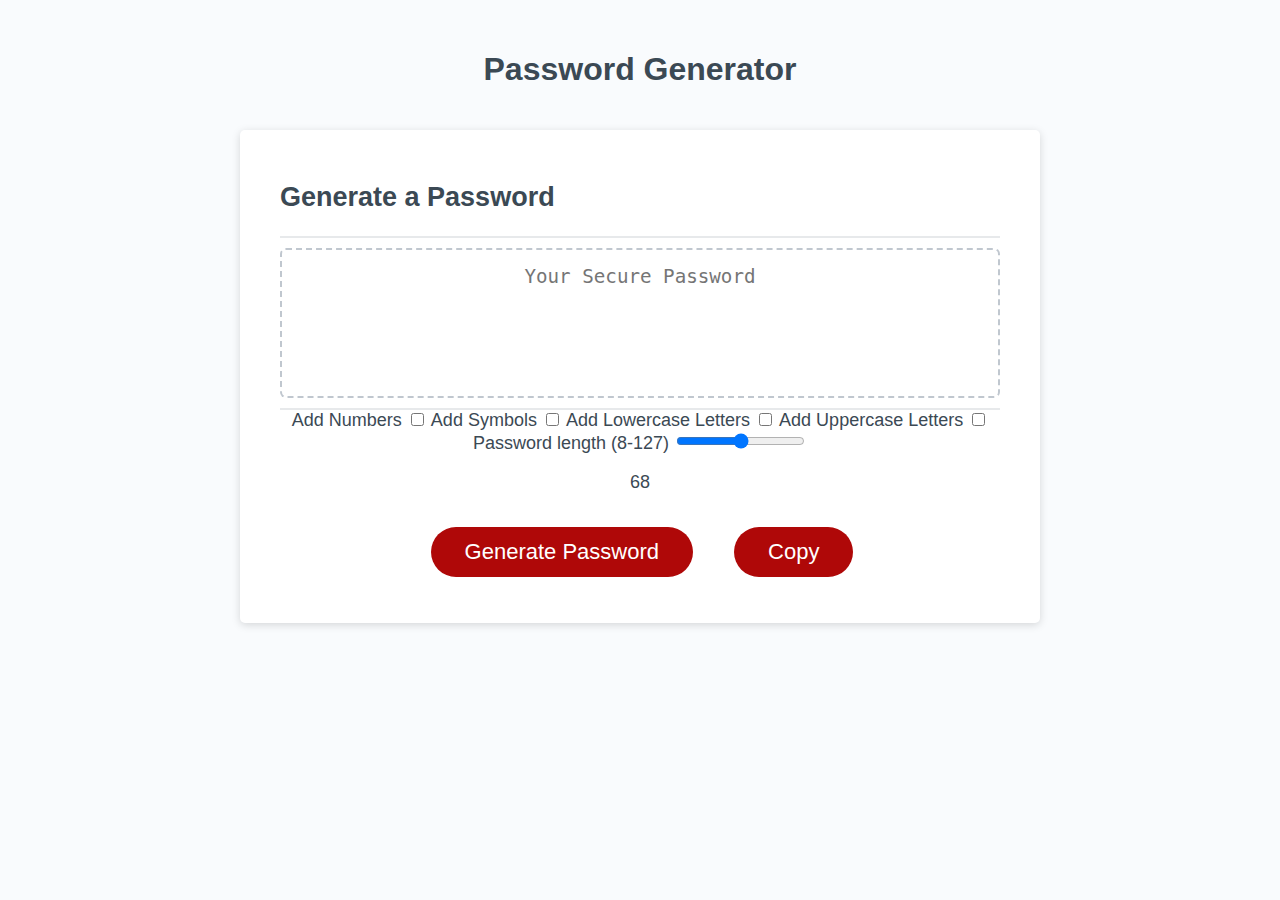
==== index.html @ 9dc0f5a4 "changed file locations so that the Code folder wasnt in the file path" ====
<!DOCTYPE html>
<html lang="en">
  <head>
    <meta charset="UTF-8" />
    <meta name="viewport" content="width=device-width, initial-scale=1.0" />
    <meta http-equiv="X-UA-Compatible" content="ie=edge" />
    <title>Password Generator</title>
    <link rel="stylesheet" href="style.css" />
  </head>
  <body>
    <div class="wrapper">
      <header>
        <h1>Password Generator</h1>
      </header>
      <div class="card">
        <div class="card-header">
          <h2>Generate a Password</h2>
        </div>
        <div class="card-body">
          <textarea
            readonly
            id="password"
            placeholder="Your Secure Password"
            aria-label="Generated Password"
          ></textarea>
        </div>
        <div class="card-footer">
          <label for="AllowNumbers">Add Numbers</label>
          <input type="checkbox" id="AllowNumbers" value="Allow Numbers">
          <label for="AllowSymbols">Add Symbols</label>
          <input type="checkbox" id="AllowSymbols" value="Allow Symbols">
          <label for="AllowLowercaseLetters">Add Lowercase Letters</label>
          <input type="checkbox" id="AllowLowercaseLetters" value="Allow Lowercase Letters">
          <label for="AllowUpercaseLetters">Add Uppercase Letters</label>
          <input type="checkbox" id="AllowUpercaseLetters" value="Allow Upercase Letters">
          <label for="user-input">Password length (8-127)</label>
          <input id="user-input" type="range" min="8" max="127" step="whole numbers" />
          <p><output id="value">20</output></p>
          <button id="generate" class="btn1">Generate Password</button>
          <button id="generate" class="btn1" onclick="copyPassword()">Copy</button>
        </div>
      </div>
    </div>
    <script src="script.js"></script>
  </body>
</html>
---- style.css ----
*,
*::before,
*::after {
  box-sizing: border-box;
}

html,
body,
.wrapper {
  height: 100%;
  margin: 0;
  padding: 0;
}

body {
  font-family: sans-serif;
  background-color: #f9fbfd;
}

.wrapper {
  padding-top: 30px;
  padding-left: 20px;
  padding-right: 20px;
}

header {
  text-align: center;
  padding: 20px;
  padding-top: 0px;
  color: hsl(206, 17%, 28%);
}

.card {
  background-color: hsl(0, 0%, 100%);
  border-radius: 5px;
  border-width: 1px;
  box-shadow: rgba(0, 0, 0, 0.15) 0px 2px 8px 0px;
  color: hsl(206, 17%, 28%);
  font-size: 18px;
  margin: 0 auto;
  max-width: 800px;
  padding: 30px 40px;
}

.card-header::after {
  content: " ";
  display: block;
  width: 100%;
  background: #e7e9eb;
  height: 2px;
}

.card-body {
  min-height: 100px;
}

.card-footer {
  text-align: center;
}

.card-footer::before {
  content: " ";
  display: block;
  width: 100%;
  background: #e7e9eb;
  height: 2px;
}

.card-footer::after {
  content: " ";
  display: block;
  clear: both;
}

.btn1 {
  border: none;
  background-color: hsl(360, 91%, 36%);
  border-radius: 25px;
  box-shadow: rgba(0, 0, 0, 0.1) 0px 1px 6px 0px rgba(0, 0, 0, 0.2) 0px 1px 1px
    0px;
  color: hsl(0, 0%, 100%);
  display: inline-block;
  font-size: 22px;
  line-height: 22px;
  margin: 16px 16px 16px 20px;
  padding: 14px 34px;
  text-align: center;
  cursor: pointer;
}

button[disabled] {
  cursor: default;
  background: #c0c7cf;
}

.float-right {
  float: right;
}

#password {
  -webkit-appearance: none;
  -moz-appearance: none;
  appearance: none;
  border: none;
  display: block;
  width: 100%;
  padding-top: 15px;
  padding-left: 15px;
  padding-right: 15px;
  padding-bottom: 85px;
  font-size: 1.2rem;
  text-align: center;
  margin-top: 10px;
  margin-bottom: 10px;
  border: 2px dashed #c0c7cf;
  border-radius: 6px;
  resize: none;
  overflow: hidden;
}

@media (max-width: 690px) {
  .btn {
    font-size: 1rem;
    margin: 16px 0px 0px 0px;
    padding: 10px 15px;
  }

  #password {
    font-size: 1rem;
  }
}

@media (max-width: 500px) {
  .btn {
    font-size: 0.8rem;
  }
}
.alert {
  position: fixed;
  top: 6px;
  right: 6px;
  padding: 10px;
  border-radius: 4px;
  background: rgba(0, 0, 0, 0.4);
  color: white;
  font-size: 20px;
}
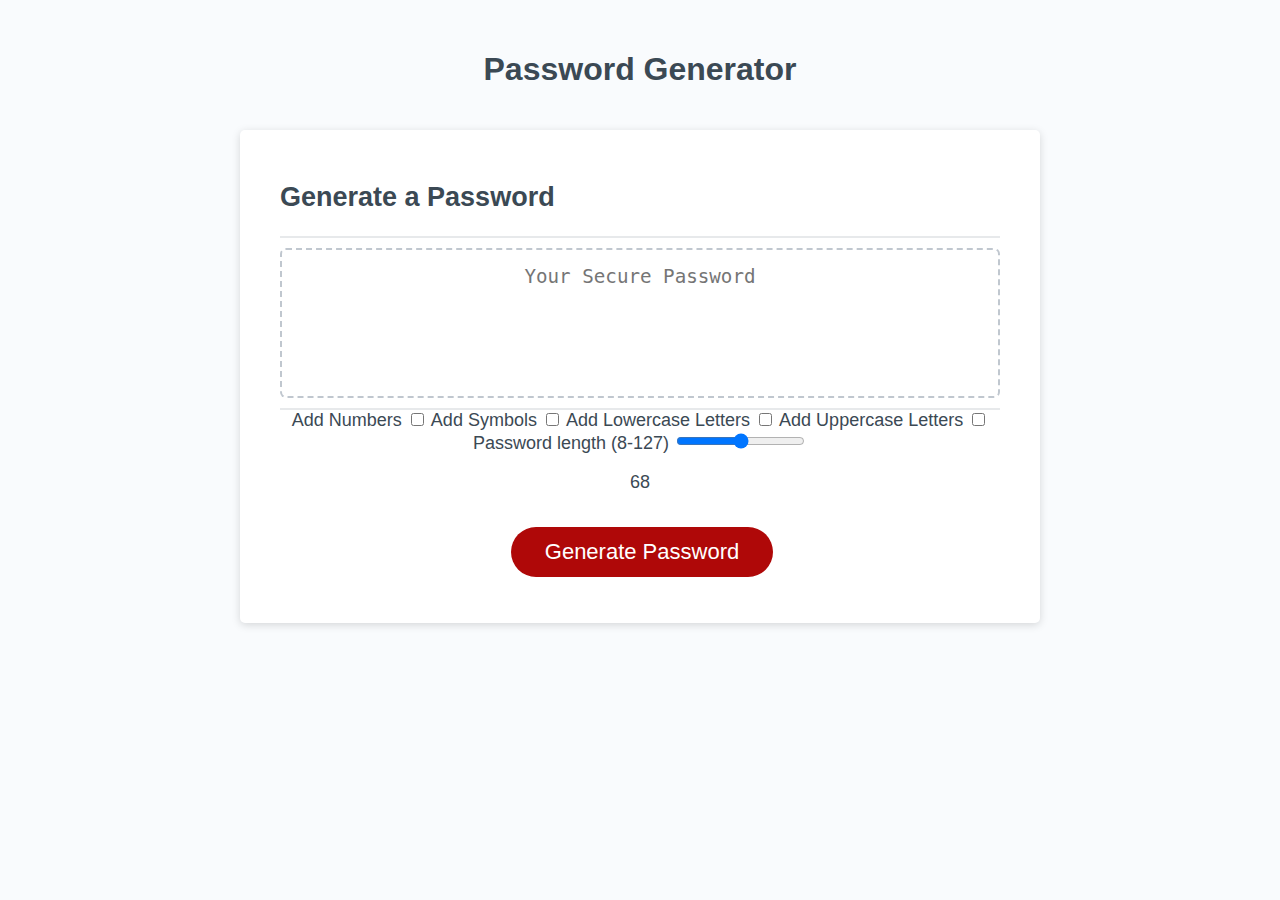
==== commit 1acd661e: "finished the js logic and cleaned file typos and various syntax errors. Removed copy button" ====
--- a/index.html
+++ b/index.html
@@ -31,13 +31,12 @@
           <input type="checkbox" id="AllowSymbols" value="Allow Symbols">
           <label for="AllowLowercaseLetters">Add Lowercase Letters</label>
           <input type="checkbox" id="AllowLowercaseLetters" value="Allow Lowercase Letters">
-          <label for="AllowUpercaseLetters">Add Uppercase Letters</label>
-          <input type="checkbox" id="AllowUpercaseLetters" value="Allow Upercase Letters">
+          <label for="AllowUpperCaseLetters">Add Uppercase Letters</label>
+          <input type="checkbox" id="AllowUpperCaseLetters" value="Allow Uppercase Letters">
           <label for="user-input">Password length (8-127)</label>
           <input id="user-input" type="range" min="8" max="127" step="whole numbers" />
           <p><output id="value">20</output></p>
           <button id="generate" class="btn1">Generate Password</button>
-          <button id="generate" class="btn1" onclick="copyPassword()">Copy</button>
         </div>
       </div>
     </div>
